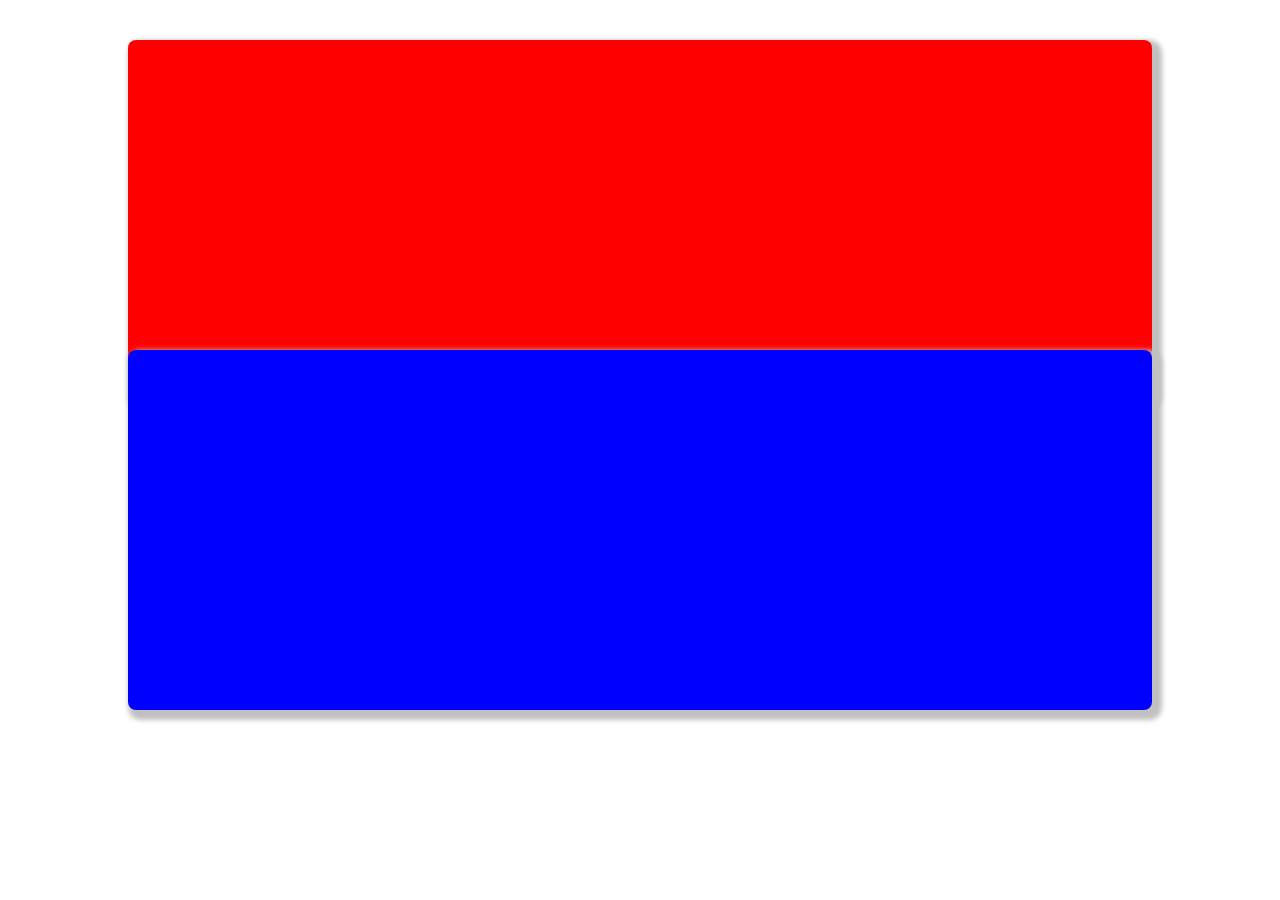
==== Weather-forecast/index.html @ 0187ede6 "take 2" ====
<!DOCTYPE html>
<html lang="en">
<head>
    <meta charset="UTF-8">
    <meta http-equiv="X-UA-Compatible" content="IE=edge">
    <meta name="viewport" content="width=device-width, initial-scale=1.0">
    <title>Weather forecast</title>

    <link rel="stylesheet" href="style.css">

</head>
<body>
    <div class="main">
        <div class="top"></div>
        <div class="under">
            <div class="underleft"></div>
            <div class="underright"></div>
        </div>

    </div>


    <script src="script.js" ></script>
</body>
</html>
---- Weather-forecast/style.css ----
* {
    margin: 0;
    padding: 0;
    box-sizing: border-box;
}

.main {
position: absolute;
display: flex;
width: 100%;
height: 100%;
left: 0px;
top: 0px;
justify-content: center;

background: white;
}

.top {
position: absolute;
display: flex;
width: 80%;
height: 40%;
top: 40px;
border-radius: 8px;
box-shadow: 5px 5px 5px 5px silver;
background-color: red;
}

.under {
position: absolute;
display: flex;
width: 80%;
height: 40%;
top: 350px;
border-radius: 8px;
box-shadow: 5px 5px 5px 5px silver;
background-color: blue;
}
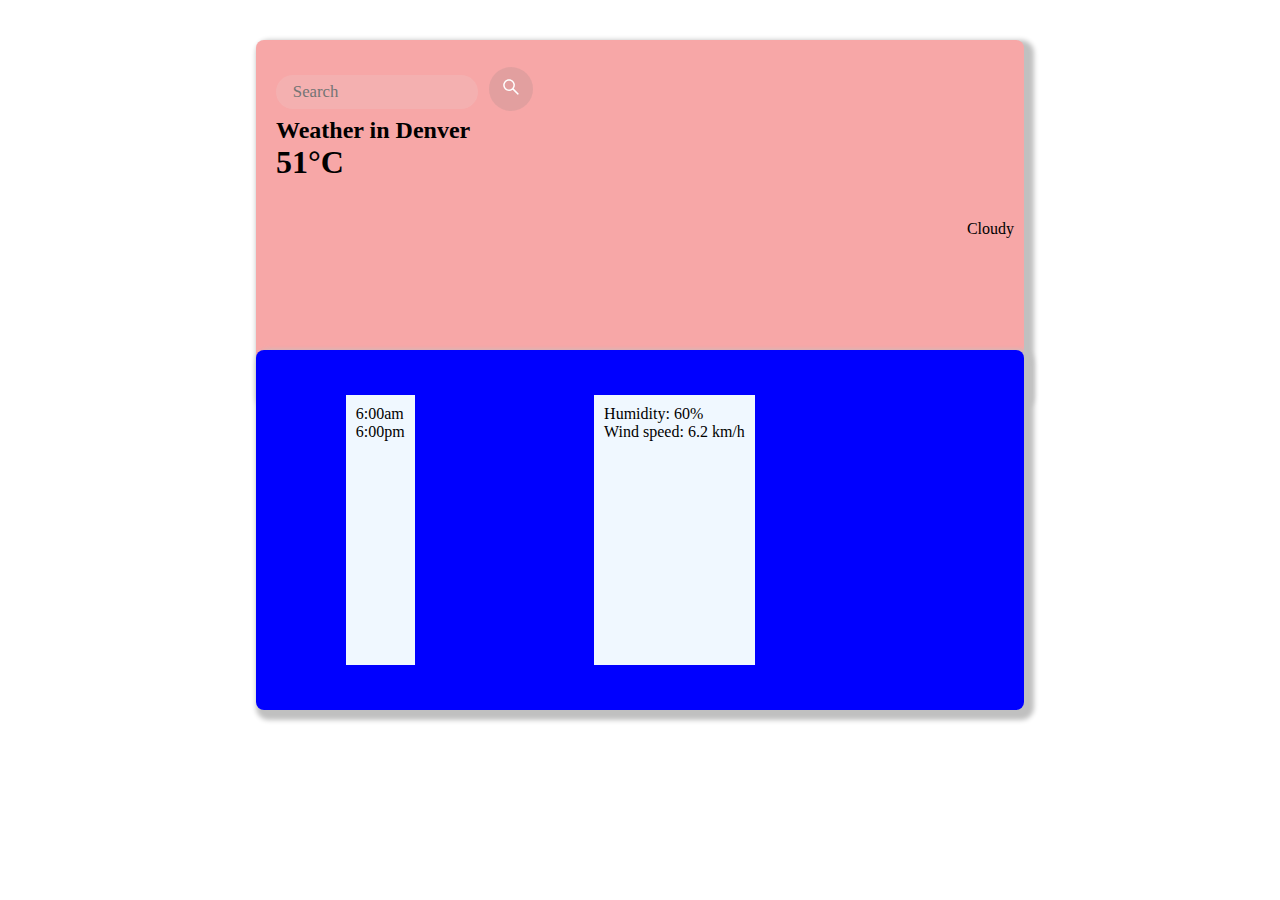
==== commit 6ed83230: "temp1" ====
--- a/Weather-forecast/index.html
+++ b/Weather-forecast/index.html
@@ -11,10 +11,42 @@
 </head>
 <body>
     <div class="main">
-        <div class="top"></div>
+        <div class="top">
+            <div class="search">
+                <input type="text" class="search-bar" placeholder="Search">
+                <button><svg stroke="currentColor" fill="currentColor" stroke-width="0" viewBox="0 0 1024 1024" height="1.5em"
+                    width="1.5em" xmlns="http://www.w3.org/2000/svg">
+                    <path
+                      d="M909.6 854.5L649.9 594.8C690.2 542.7 712 479 712 412c0-80.2-31.3-155.4-87.9-212.1-56.6-56.7-132-87.9-212.1-87.9s-155.5 31.3-212.1 87.9C143.2 256.5 112 331.8 112 412c0 80.1 31.3 155.5 87.9 212.1C256.5 680.8 331.8 712 412 712c67 0 130.6-21.8 182.7-62l259.7 259.6a8.2 8.2 0 0 0 11.6 0l43.6-43.5a8.2 8.2 0 0 0 0-11.6zM570.4 570.4C528 612.7 471.8 636 412 636s-116-23.3-158.4-65.6C211.3 528 188 471.8 188 412s23.3-116.1 65.6-158.4C296 211.3 352.2 188 412 188s116.1 23.2 158.4 65.6S636 352.2 636 412s-23.3 116.1-65.6 158.4z">
+                    </path>
+                  </svg></button>
+                  <div class="weather loading">
+                    <h2 class="city">Weather in Denver</h2>
+                    <h1 class="temp">51°C</h1>
+                  </div>
+            </div>
+            <div class="info">
+                <div class="flex">
+                    <img src="https://openweathermap.org/img/wn/04n.png" alt="" class="icon" />
+                    <div class="description">Cloudy</div>
+                </div>
+            </div>
+        </div>
+              
         <div class="under">
-            <div class="underleft"></div>
-            <div class="underright"></div>
+            <div class="underleft">
+                <div class="sinrise">6:00am</div>
+                <div class="sunset">6:00pm</div>
+            </div>
+            <div class="undercenter">
+                <div class="humidity">Humidity: 60%</div>
+                <div class="wind">Wind speed: 6.2 km/h</div>
+            </div>
+            <div class="underright">
+                <div class="min">
+                <div class="max"></div>
+                </div>
+            </div>
         </div>
 
     </div>
--- a/Weather-forecast/style.css
+++ b/Weather-forecast/style.css
@@ -19,21 +19,115 @@
 .top {
 position: absolute;
 display: flex;
-width: 80%;
+justify-content: center;
+align-content: center;
+align-items: center;
+width: 60%;
 height: 40%;
 top: 40px;
 border-radius: 8px;
 box-shadow: 5px 5px 5px 5px silver;
-background-color: red;
+background-color: rgb(247, 167, 167);
 }
 
 .under {
 position: absolute;
 display: flex;
-width: 80%;
+justify-content: space-around;
+align-items: center;
+width: 60%;
 height: 40%;
 top: 350px;
 border-radius: 8px;
 box-shadow: 5px 5px 5px 5px silver;
 background-color: blue;
 }
+
+.underright {
+    background-color: aliceblue;
+}
+
+.undercenter{
+    background-color: aliceblue;
+    height: 75%;
+    padding: 10px;
+}
+
+.underleft {
+    background-color: aliceblue;
+    height: 75%;
+    padding: 10px;
+
+}
+
+.search {
+    /* display: flex; */
+    /* align-items: center; */
+    /* justify-content: center; */
+    position: absolute;
+    top: 20px;
+    left: 20px;
+  }
+
+  button {
+    margin: 0.5em;
+    border-radius: 50%;
+    border: none;
+    height: 44px;
+    width: 44px;
+    outline: none;
+    background: #7c7c7c2b;
+    color: white;
+    cursor: pointer;
+    transition: 0.2s ease-in-out;
+  }
+  
+  input.search-bar {
+    border: none;
+    outline: none;
+    padding: 0.4em 1em;
+    border-radius: 24px;
+    background: #e6e1e12b;
+    color: white;
+    font-family: inherit;
+    font-size: 105%;
+    width: calc(100% - 100px);
+  }
+  
+  button:hover {
+    background: #7c7c7c6b;
+  }
+  
+  /* .weather.loading {
+    visibility: hidden;
+    max-height: 20px;
+    position: relative;
+  }
+  
+  .weather.loading:after {
+    visibility: visible;
+    content: "Loading...";
+    color: white;
+    position: absolute;
+    top: 0;
+    left: 20px;
+  } */
+
+  .description {
+    text-transform: capitalize;
+    /* margin-left: 8px; */
+  }
+
+  h1.temp {
+    margin: 0;
+    margin-bottom: 0.4em;
+  }
+  
+.info {
+    display: flex;
+    position: absolute;
+    right: 10px;
+    /* justify-content: center; */
+    align-items: center;
+}
+
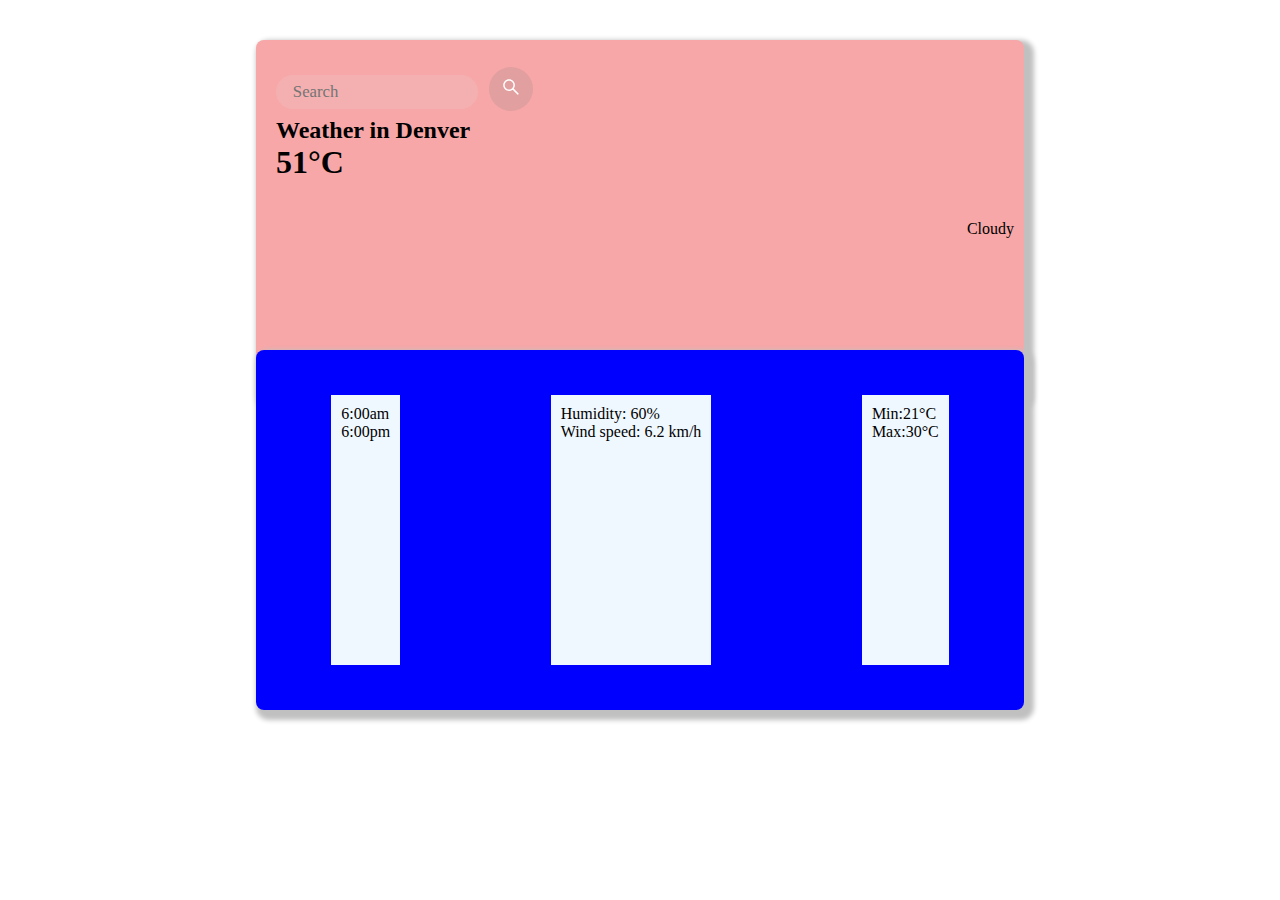
==== commit ac8e9b40: "temp002" ====
--- a/Weather-forecast/index.html
+++ b/Weather-forecast/index.html
@@ -35,7 +35,7 @@
               
         <div class="under">
             <div class="underleft">
-                <div class="sinrise">6:00am</div>
+                <div class="sunrise">6:00am</div>
                 <div class="sunset">6:00pm</div>
             </div>
             <div class="undercenter">
@@ -43,9 +43,9 @@
                 <div class="wind">Wind speed: 6.2 km/h</div>
             </div>
             <div class="underright">
-                <div class="min">
-                <div class="max"></div>
-                </div>
+                <div class="temp_min">Min:21°C</div>
+                <div class="temp_max">Max:30°C</div>
+                
             </div>
         </div>
 
--- a/Weather-forecast/style.css
+++ b/Weather-forecast/style.css
@@ -45,6 +45,8 @@
 
 .underright {
     background-color: aliceblue;
+    height: 75%;
+    padding: 10px;
 }
 
 .undercenter{
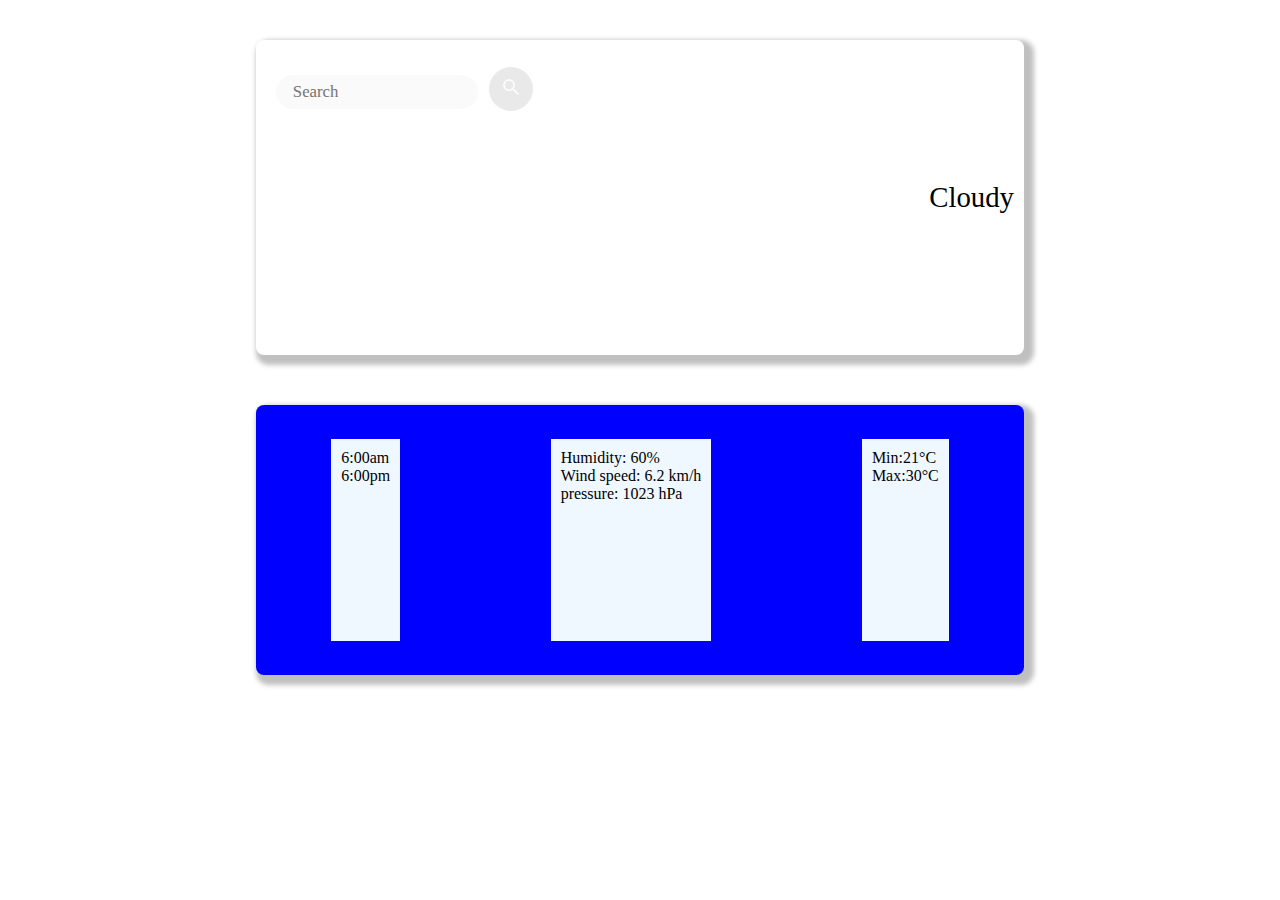
==== commit b3b6a5ac: "decrate web" ====
--- a/Weather-forecast/index.html
+++ b/Weather-forecast/index.html
@@ -20,7 +20,7 @@
                       d="M909.6 854.5L649.9 594.8C690.2 542.7 712 479 712 412c0-80.2-31.3-155.4-87.9-212.1-56.6-56.7-132-87.9-212.1-87.9s-155.5 31.3-212.1 87.9C143.2 256.5 112 331.8 112 412c0 80.1 31.3 155.5 87.9 212.1C256.5 680.8 331.8 712 412 712c67 0 130.6-21.8 182.7-62l259.7 259.6a8.2 8.2 0 0 0 11.6 0l43.6-43.5a8.2 8.2 0 0 0 0-11.6zM570.4 570.4C528 612.7 471.8 636 412 636s-116-23.3-158.4-65.6C211.3 528 188 471.8 188 412s23.3-116.1 65.6-158.4C296 211.3 352.2 188 412 188s116.1 23.2 158.4 65.6S636 352.2 636 412s-23.3 116.1-65.6 158.4z">
                     </path>
                   </svg></button>
-                  <div class="weather loading">
+                  <div class="weather loading" id="detail">
                     <h2 class="city">Weather in Denver</h2>
                     <h1 class="temp">51°C</h1>
                   </div>
@@ -41,6 +41,7 @@
             <div class="undercenter">
                 <div class="humidity">Humidity: 60%</div>
                 <div class="wind">Wind speed: 6.2 km/h</div>
+                <div class="pressure">pressure: 1023 hPa</div>
             </div>
             <div class="underright">
                 <div class="temp_min">Min:21°C</div>
--- a/Weather-forecast/style.css
+++ b/Weather-forecast/style.css
@@ -23,11 +23,11 @@
 align-content: center;
 align-items: center;
 width: 60%;
-height: 40%;
+height: 35%;
 top: 40px;
 border-radius: 8px;
 box-shadow: 5px 5px 5px 5px silver;
-background-color: rgb(247, 167, 167);
+background-color: f3f3f3;
 }
 
 .under {
@@ -36,8 +36,8 @@
 justify-content: space-around;
 align-items: center;
 width: 60%;
-height: 40%;
-top: 350px;
+height: 30%;
+bottom: 25%;
 border-radius: 8px;
 box-shadow: 5px 5px 5px 5px silver;
 background-color: blue;
@@ -90,7 +90,7 @@
     padding: 0.4em 1em;
     border-radius: 24px;
     background: #e6e1e12b;
-    color: white;
+    color: black;
     font-family: inherit;
     font-size: 105%;
     width: calc(100% - 100px);
@@ -100,7 +100,7 @@
     background: #7c7c7c6b;
   }
   
-  /* .weather.loading {
+  .weather.loading {
     visibility: hidden;
     max-height: 20px;
     position: relative;
@@ -113,10 +113,11 @@
     position: absolute;
     top: 0;
     left: 20px;
-  } */
+  }
 
   .description {
     text-transform: capitalize;
+    font-size: 1.8rem;
     /* margin-left: 8px; */
   }
 
@@ -133,3 +134,18 @@
     align-items: center;
 }
 
+.flex {
+  display: flex;
+  align-items: center;
+  flex-direction: column;
+}
+
+#detail {
+  background-color: rgb(236, 235, 235);
+  border-radius: 10px;
+  position: absolute;
+  margin-top: 10%;
+  padding: 12px 0px 10px 0px ;
+  font-size: 1.2rem;
+  text-align: center;
+}
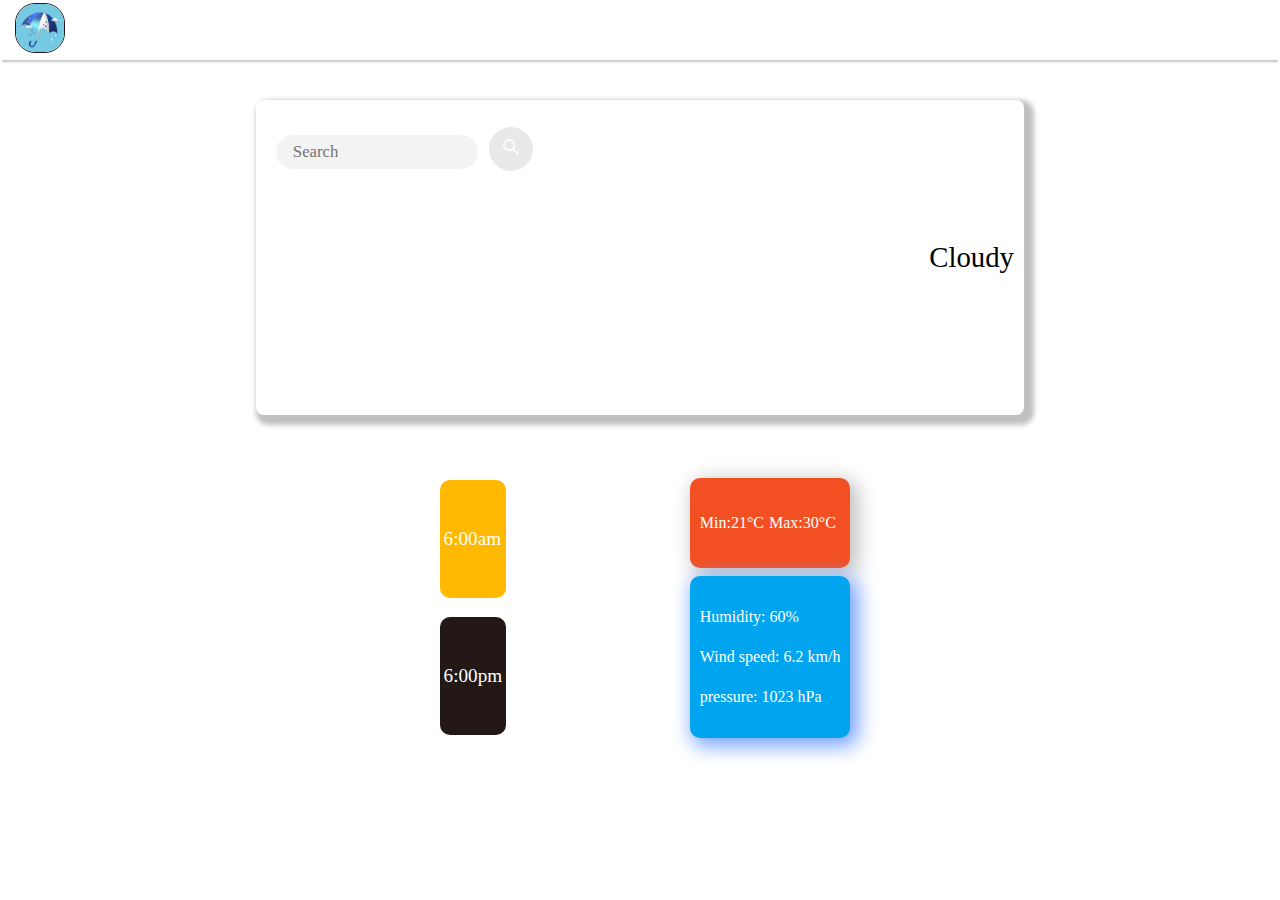
==== commit dbc909db: "add logo" ====
--- a/Weather-forecast/index.html
+++ b/Weather-forecast/index.html
@@ -11,6 +11,11 @@
 </head>
 <body>
     <div class="main">
+        <div class="header">
+            <div class="logo-con">
+            <img class="logobox" src="img/weather001.jpg" alt="">
+            </div>
+        </div>
         <div class="top">
             <div class="search">
                 <input type="text" class="search-bar" placeholder="Search">
@@ -21,7 +26,7 @@
                     </path>
                   </svg></button>
                   <div class="weather loading" id="detail">
-                    <h2 class="city">Weather in Denver</h2>
+                    <h2 class="city"> Denver</h2>
                     <h1 class="temp">51°C</h1>
                   </div>
             </div>
@@ -38,16 +43,19 @@
                 <div class="sunrise">6:00am</div>
                 <div class="sunset">6:00pm</div>
             </div>
-            <div class="undercenter">
+            <div class="underright">
+                <div class="boxrighttop">
+                    <div class="temp_min">Min:21°C</div>
+                    <div class="temp_max">Max:30°C</div>
+                </div>
+               <div class="boxrightdown">
                 <div class="humidity">Humidity: 60%</div>
                 <div class="wind">Wind speed: 6.2 km/h</div>
                 <div class="pressure">pressure: 1023 hPa</div>
-            </div>
-            <div class="underright">
-                <div class="temp_min">Min:21°C</div>
-                <div class="temp_max">Max:30°C</div>
+              </div>
+
                 
-            </div>
+              </div>
         </div>
 
     </div>
--- a/Weather-forecast/style.css
+++ b/Weather-forecast/style.css
@@ -16,6 +16,32 @@
 background: white;
 }
 
+.header {
+  background-color: white;
+  height: 60px;
+  width: 100%;
+  /* padding: 38px 0px; */
+  display: flex;
+  align-items: center;
+  box-shadow: 0 4px 2px -2px #c5c6c7;
+}
+
+.logo-con {
+  max-width: 50px;
+  border-color:rgb(225, 225, 255, 0.1);
+  border-radius:  8px;
+  /* margin: 8px; */
+  /* padding: 6px 8px; */
+}
+
+.logobox {
+  max-width: 100%;
+  height: auto;
+  border-radius: 20px;
+  margin-left: 30%;
+  border: solid 1px #231815;
+}
+
 .top {
 position: absolute;
 display: flex;
@@ -24,43 +50,85 @@
 align-items: center;
 width: 60%;
 height: 35%;
-top: 40px;
+top: 100px;
 border-radius: 8px;
 box-shadow: 5px 5px 5px 5px silver;
-background-color: f3f3f3;
+background-color: white;
 }
 
 .under {
 position: absolute;
 display: flex;
-justify-content: space-around;
+justify-content: space-evenly;
 align-items: center;
 width: 60%;
-height: 30%;
-bottom: 25%;
+height: 35%;
+bottom: 15%;
 border-radius: 8px;
-box-shadow: 5px 5px 5px 5px silver;
-background-color: blue;
-}
-
-.underright {
+/* box-shadow: 5px 5px 5px 5px silver; */
+background-color: white;
+}
+
+
+/* .undercenter{
     background-color: aliceblue;
     height: 75%;
     padding: 10px;
-}
-
-.undercenter{
-    background-color: aliceblue;
-    height: 75%;
+} */
+
+.underright  {
+  color: white;
+  height: 100%;
+  display: flex;
+  flex-direction: column;
+  justify-content: center;
+}
+
+.underleft {
+    background-color: white;
+    height: 100%;
     padding: 10px;
-}
-
-.underleft {
-    background-color: aliceblue;
-    height: 75%;
-    padding: 10px;
-
-}
+    font-size: 1.2em;
+    color: white;
+    display: flex;
+    flex-direction: column;
+    justify-content: space-evenly;
+
+
+}
+
+.boxrighttop {
+  /* width: 33vw; */
+  height:10vh;
+  background: #F25022;
+  padding: 10px;
+  /* margin: 30px; */
+  border-radius: 10px;
+  box-shadow: 5px 5px 20px 3px silver;
+  display: flex;
+  align-items: center;
+  
+}
+
+.temp_max {
+  margin-left: 5px;
+}
+
+.boxrightdown {
+  /* width: 30%; */
+  margin-top: 8px;
+  height: 18vh;
+  background: #00A4EF;
+  padding: 10px;
+  /* margin: 30px; */
+  border-radius: 10px;
+  box-shadow: 5px 5px 20px 3px rgb(114, 161, 255);
+  display: flex;
+  justify-content: space-evenly;
+  flex-direction: column;
+  
+}
+
 
 .search {
     /* display: flex; */
@@ -89,7 +157,7 @@
     outline: none;
     padding: 0.4em 1em;
     border-radius: 24px;
-    background: #e6e1e12b;
+    background: #f3f3f3;
     color: black;
     font-family: inherit;
     font-size: 105%;
@@ -140,12 +208,32 @@
   flex-direction: column;
 }
 
+.sunrise { 
+  background-color: #FFB900 ;
+  padding: 4px;
+  height: 40%;
+  border-radius: 10px;
+  display: flex;
+  align-items: center;
+  
+}
+
+.sunset {
+  background-color: #231815 ;
+  padding: 4px;
+  height: 40%;
+  border-radius: 10px;
+  display: flex;
+  align-items: center;
+}
+
 #detail {
-  background-color: rgb(236, 235, 235);
+  background-color: #f3f3f3;
   border-radius: 10px;
   position: absolute;
   margin-top: 10%;
-  padding: 12px 0px 10px 0px ;
+  padding: 12px 10px 10px 10px ;
   font-size: 1.2rem;
   text-align: center;
 }
+
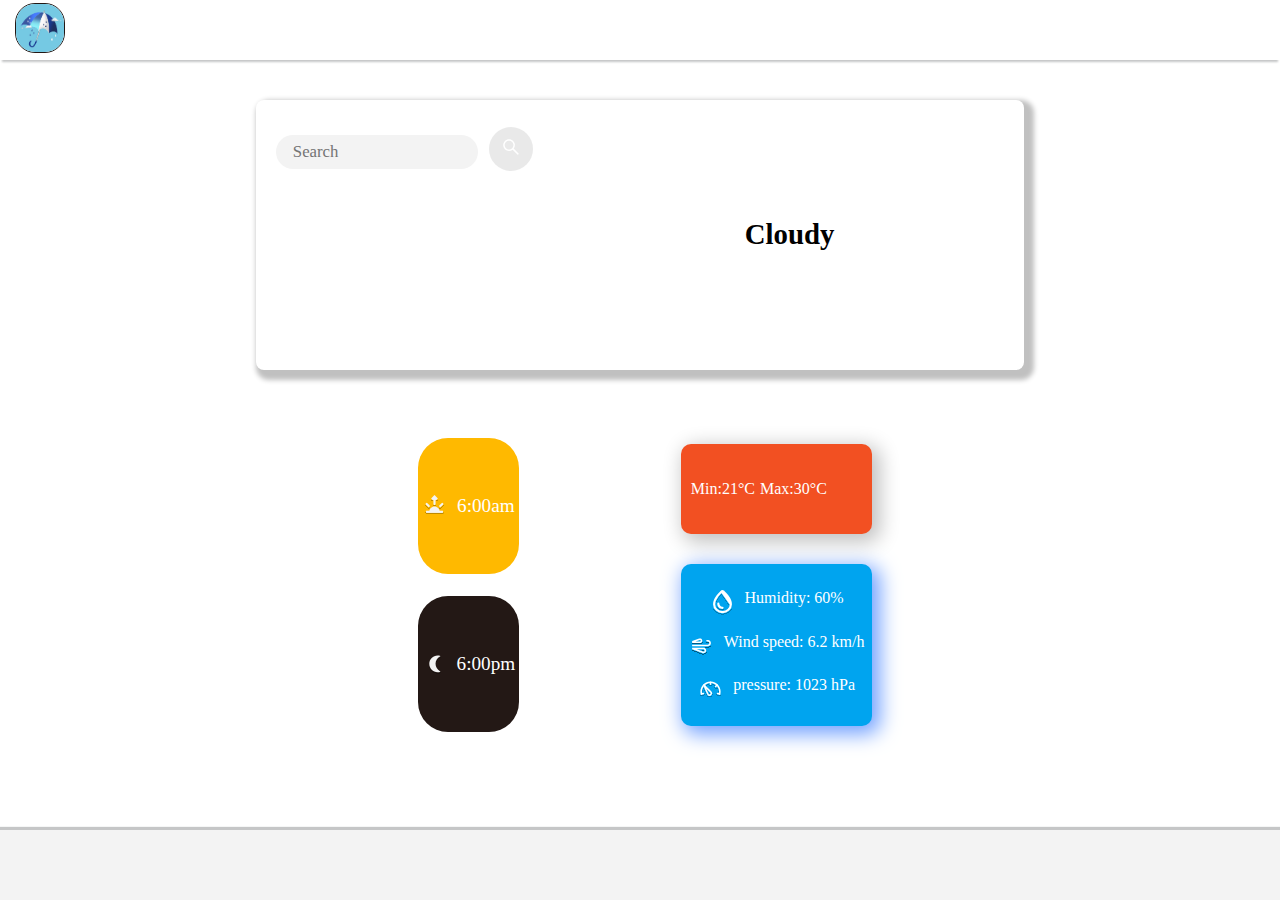
==== commit 557edd4f: "almost finish" ====
--- a/Weather-forecast/index.html
+++ b/Weather-forecast/index.html
@@ -25,13 +25,14 @@
                       d="M909.6 854.5L649.9 594.8C690.2 542.7 712 479 712 412c0-80.2-31.3-155.4-87.9-212.1-56.6-56.7-132-87.9-212.1-87.9s-155.5 31.3-212.1 87.9C143.2 256.5 112 331.8 112 412c0 80.1 31.3 155.5 87.9 212.1C256.5 680.8 331.8 712 412 712c67 0 130.6-21.8 182.7-62l259.7 259.6a8.2 8.2 0 0 0 11.6 0l43.6-43.5a8.2 8.2 0 0 0 0-11.6zM570.4 570.4C528 612.7 471.8 636 412 636s-116-23.3-158.4-65.6C211.3 528 188 471.8 188 412s23.3-116.1 65.6-158.4C296 211.3 352.2 188 412 188s116.1 23.2 158.4 65.6S636 352.2 636 412s-23.3 116.1-65.6 158.4z">
                     </path>
                   </svg></button>
-                  <div class="weather loading" id="detail">
-                    <h2 class="city"> Denver</h2>
+                  
+            </div>
+            <div class="flex">
+                <div class="weather loading" id="detail">
+                    <h2 class="city" style="font-size: 1.5em ;"> Denver</h2>
                     <h1 class="temp">51°C</h1>
                   </div>
-            </div>
-            <div class="info">
-                <div class="flex">
+                <div class="info">
                     <img src="https://openweathermap.org/img/wn/04n.png" alt="" class="icon" />
                     <div class="description">Cloudy</div>
                 </div>
@@ -40,8 +41,15 @@
               
         <div class="under">
             <div class="underleft">
-                <div class="sunrise">6:00am</div>
-                <div class="sunset">6:00pm</div>
+                <div class="contain-icon" id="sunrise">
+                    <img src="img/Sun_fill.svg" alt="" class="iconimg" >
+                    <div class="sunrise">6:00am</div>
+                </div>
+                <div class="contain-icon" id="sunset">
+                    <img src="img/Moon_fill.svg" alt="" class="iconimg" >
+                    <div class="sunset">6:00pm</div>
+                </div>
+                
             </div>
             <div class="underright">
                 <div class="boxrighttop">
@@ -49,18 +57,31 @@
                     <div class="temp_max">Max:30°C</div>
                 </div>
                <div class="boxrightdown">
-                <div class="humidity">Humidity: 60%</div>
-                <div class="wind">Wind speed: 6.2 km/h</div>
-                <div class="pressure">pressure: 1023 hPa</div>
+                   <div class="contain-icon">
+                    <img src="img/humidity.svg" alt="" class="iconimg">
+                    <div class="humidity">Humidity: 60%</div>
+                   </div>
+                   <div class="contain-icon">
+                    <img src="img/Wind.svg" alt="" class="iconimg">
+                    <div class="wind">Wind speed: 6.2 km/h</div>
+                   </div>
+                   <div class="contain-icon">
+                    <img src="img/Pressure.svg" alt="" class="iconimg" >
+                    <div class="pressure">pressure: 1023 hPa</div>
+                  </div>
               </div>
 
                 
               </div>
         </div>
+        
+        <div class="footer-contain"></div>
 
     </div>
+
+   
 
 
     <script src="script.js" ></script>
 </body>
-</html>+</html>
--- a/Weather-forecast/style.css
+++ b/Weather-forecast/style.css
@@ -49,7 +49,7 @@
 align-content: center;
 align-items: center;
 width: 60%;
-height: 35%;
+height: 30%;
 top: 100px;
 border-radius: 8px;
 box-shadow: 5px 5px 5px 5px silver;
@@ -62,7 +62,7 @@
 justify-content: space-evenly;
 align-items: center;
 width: 60%;
-height: 35%;
+height: 40%;
 bottom: 15%;
 border-radius: 8px;
 /* box-shadow: 5px 5px 5px 5px silver; */
@@ -98,11 +98,9 @@
 }
 
 .boxrighttop {
-  /* width: 33vw; */
   height:10vh;
   background: #F25022;
   padding: 10px;
-  /* margin: 30px; */
   border-radius: 10px;
   box-shadow: 5px 5px 20px 3px silver;
   display: flex;
@@ -115,12 +113,10 @@
 }
 
 .boxrightdown {
-  /* width: 30%; */
-  margin-top: 8px;
+  margin-top: 30px;
   height: 18vh;
   background: #00A4EF;
-  padding: 10px;
-  /* margin: 30px; */
+  padding: 8px;
   border-radius: 10px;
   box-shadow: 5px 5px 20px 3px rgb(114, 161, 255);
   display: flex;
@@ -186,6 +182,7 @@
   .description {
     text-transform: capitalize;
     font-size: 1.8rem;
+    font-weight: 700;
     /* margin-left: 8px; */
   }
 
@@ -196,44 +193,65 @@
   
 .info {
     display: flex;
-    position: absolute;
-    right: 10px;
-    /* justify-content: center; */
+    /* position: absolute; */
+    /* right: 10px; */
+    justify-content: center;
     align-items: center;
+    flex-direction: column;
 }
 
 .flex {
   display: flex;
-  align-items: center;
-  flex-direction: column;
-}
-
-.sunrise { 
+  justify-content: space-evenly;
+  align-items: center;
+  width: 100%;
+  
+}
+
+#sunrise { 
   background-color: #FFB900 ;
   padding: 4px;
   height: 40%;
-  border-radius: 10px;
-  display: flex;
-  align-items: center;
-  
-}
-
-.sunset {
+  border-radius: 30px;
+  display: flex;
+  align-items: center;
+  
+}
+
+#sunset {
   background-color: #231815 ;
   padding: 4px;
   height: 40%;
-  border-radius: 10px;
+  border-radius: 30px;
   display: flex;
   align-items: center;
 }
 
 #detail {
-  background-color: #f3f3f3;
-  border-radius: 10px;
-  position: absolute;
-  margin-top: 10%;
+  /* background-color: #f3f3f3;  */
+  /* border-radius: 10px; */
+  /* position: absolute; */
+  margin-top: 5%;
   padding: 12px 10px 10px 10px ;
   font-size: 1.2rem;
   text-align: center;
 }
 
+.contain-icon {
+  display: flex;
+  justify-content: center;
+}
+.iconimg {
+  max-width: 25px;
+  margin-right: 10px;
+}
+
+.footer-contain {
+  position: absolute;
+  background-color: #f3f3f3;
+  width: 100%;
+  height: 70px;
+  bottom: 0;
+  box-shadow: 1px 1px 1px 4px#c5c6c7;
+
+}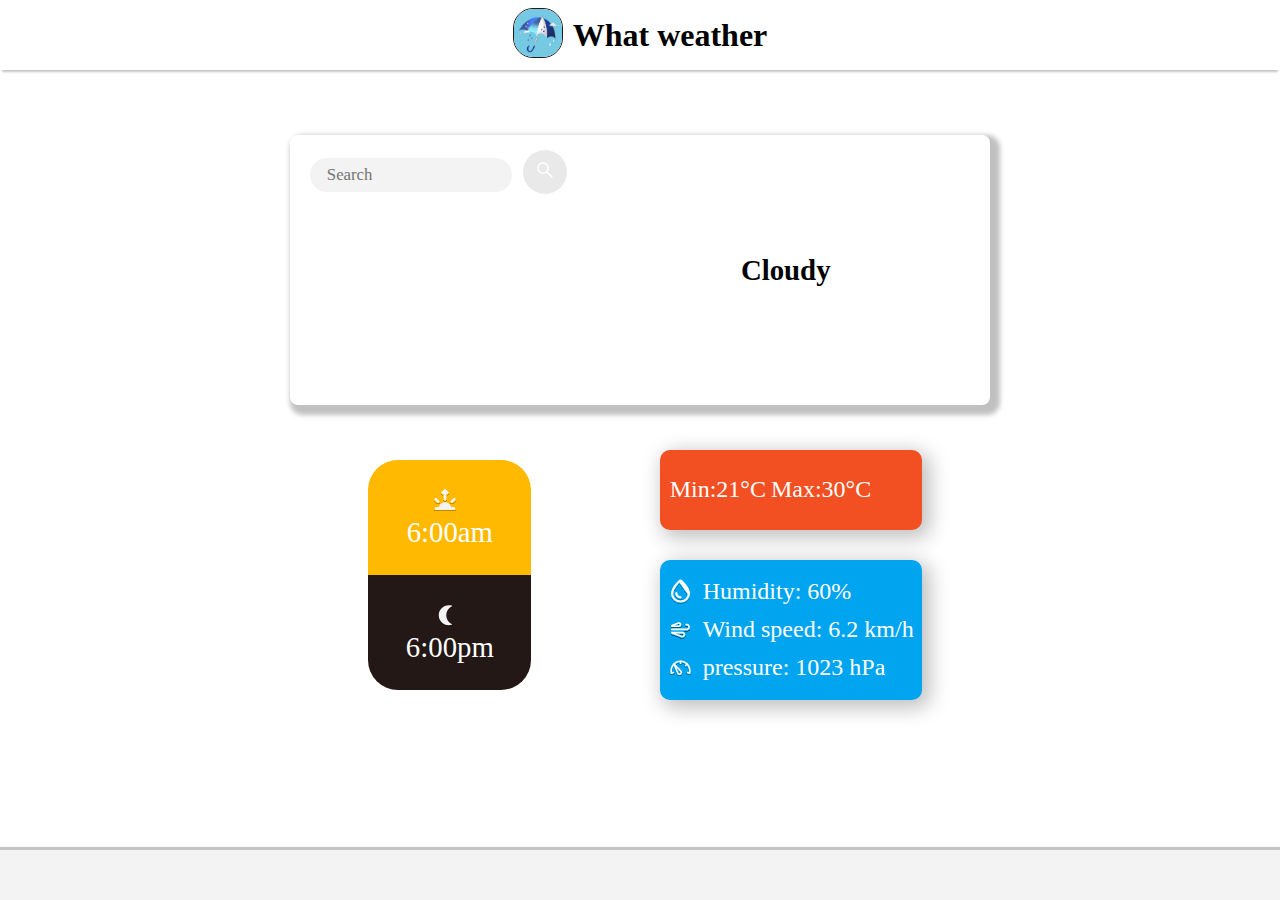
==== commit 10d1e819: "final1" ====
--- a/Weather-forecast/index.html
+++ b/Weather-forecast/index.html
@@ -14,6 +14,9 @@
         <div class="header">
             <div class="logo-con">
             <img class="logobox" src="img/weather001.jpg" alt="">
+            </div>
+            <div class="header-topic">
+                <h1 style="margin-left: 10px;">What weather</h1>
             </div>
         </div>
         <div class="top">
@@ -84,4 +87,4 @@
 
     <script src="script.js" ></script>
 </body>
-</html>
+</html>--- a/Weather-forecast/style.css
+++ b/Weather-forecast/style.css
@@ -5,25 +5,25 @@
 }
 
 .main {
-position: absolute;
+/* position: absolute; */
 display: flex;
 width: 100%;
 height: 100%;
 left: 0px;
 top: 0px;
 justify-content: center;
-
 background: white;
 }
 
 .header {
   background-color: white;
-  height: 60px;
+  height: 70px;
   width: 100%;
   /* padding: 38px 0px; */
   display: flex;
   align-items: center;
   box-shadow: 0 4px 2px -2px #c5c6c7;
+  justify-content: center;
 }
 
 .logo-con {
@@ -38,9 +38,12 @@
   max-width: 100%;
   height: auto;
   border-radius: 20px;
-  margin-left: 30%;
+  /* margin-left: 30%; */
+  /* margin-right: 190px; */
   border: solid 1px #231815;
 }
+
+
 
 .top {
 position: absolute;
@@ -48,9 +51,9 @@
 justify-content: center;
 align-content: center;
 align-items: center;
-width: 60%;
+width: 700px;
 height: 30%;
-top: 100px;
+top: 15%;
 border-radius: 8px;
 box-shadow: 5px 5px 5px 5px silver;
 background-color: white;
@@ -61,9 +64,9 @@
 display: flex;
 justify-content: space-evenly;
 align-items: center;
-width: 60%;
-height: 40%;
-bottom: 15%;
+width: 800px;
+height: 250px ;
+top: 50% ;
 border-radius: 8px;
 /* box-shadow: 5px 5px 5px 5px silver; */
 background-color: white;
@@ -76,28 +79,31 @@
     padding: 10px;
 } */
 
-.underright  {
-  color: white;
-  height: 100%;
-  display: flex;
-  flex-direction: column;
-  justify-content: center;
-}
 
 .underleft {
     background-color: white;
     height: 100%;
     padding: 10px;
-    font-size: 1.2em;
+    font-size: 1.8em;
     color: white;
     display: flex;
     flex-direction: column;
-    justify-content: space-evenly;
-
-
+    justify-content: center;
+
+
+}
+
+.underright  {
+  color: white;
+  height: 100%;
+  display: flex;
+  flex-direction: column;
+  justify-content: center;
+  font-size: 1.5em ;
 }
 
 .boxrighttop {
+  width: 100%;
   height:10vh;
   background: #F25022;
   padding: 10px;
@@ -118,11 +124,22 @@
   background: #00A4EF;
   padding: 8px;
   border-radius: 10px;
-  box-shadow: 5px 5px 20px 3px rgb(114, 161, 255);
+  box-shadow: 5px 5px 20px 3px silver;
   display: flex;
   justify-content: space-evenly;
   flex-direction: column;
-  
+  align-items: flex-start;
+  
+}
+
+#detail {
+  /* background-color: #f3f3f3;  */
+  /* border-radius: 10px; */
+  /* position: absolute; */
+  margin-top: 5%;
+  padding: 12px 10px 10px 10px ;
+  font-size: 1.5rem;
+  text-align: center;
 }
 
 
@@ -131,7 +148,7 @@
     /* align-items: center; */
     /* justify-content: center; */
     position: absolute;
-    top: 20px;
+    top: 8px;
     left: 20px;
   }
 
@@ -179,19 +196,7 @@
     left: 20px;
   }
 
-  .description {
-    text-transform: capitalize;
-    font-size: 1.8rem;
-    font-weight: 700;
-    /* margin-left: 8px; */
-  }
-
-  h1.temp {
-    margin: 0;
-    margin-bottom: 0.4em;
-  }
-  
-.info {
+  .info {
     display: flex;
     /* position: absolute; */
     /* right: 10px; */
@@ -200,6 +205,18 @@
     flex-direction: column;
 }
 
+  .description {
+    text-transform: capitalize;
+    font-size: 1.8rem;
+    font-weight: 700;
+    /* margin-left: 8px; */
+  }
+
+  h1.temp {
+    margin: 0;
+    margin-bottom: 0.4em;
+  }
+  
 .flex {
   display: flex;
   justify-content: space-evenly;
@@ -210,32 +227,28 @@
 
 #sunrise { 
   background-color: #FFB900 ;
-  padding: 4px;
-  height: 40%;
-  border-radius: 30px;
-  display: flex;
-  align-items: center;
+  width: 100%;
+  padding: 20px 6px;
+  height: 50%;
+  border-radius: 30px 30px 0px 0px;
+  display: flex;
+  align-items: center;
+  flex-direction: column;
   
 }
 
 #sunset {
   background-color: #231815 ;
-  padding: 4px;
-  height: 40%;
-  border-radius: 30px;
-  display: flex;
-  align-items: center;
-}
-
-#detail {
-  /* background-color: #f3f3f3;  */
-  /* border-radius: 10px; */
-  /* position: absolute; */
-  margin-top: 5%;
-  padding: 12px 10px 10px 10px ;
-  font-size: 1.2rem;
-  text-align: center;
-}
+  width: 100%;
+  padding: 20px 6px;
+  height: 50%;
+  border-radius: 0px 0px 30px 30px ;
+  display: flex;
+  align-items: center;
+  flex-direction: column;
+}
+
+
 
 .contain-icon {
   display: flex;
@@ -250,8 +263,12 @@
   position: absolute;
   background-color: #f3f3f3;
   width: 100%;
-  height: 70px;
+  height: 50px;
   bottom: 0;
   box-shadow: 1px 1px 1px 4px#c5c6c7;
 
+}
+
+.underleft .iconimg {
+  max-width: 20%;
 }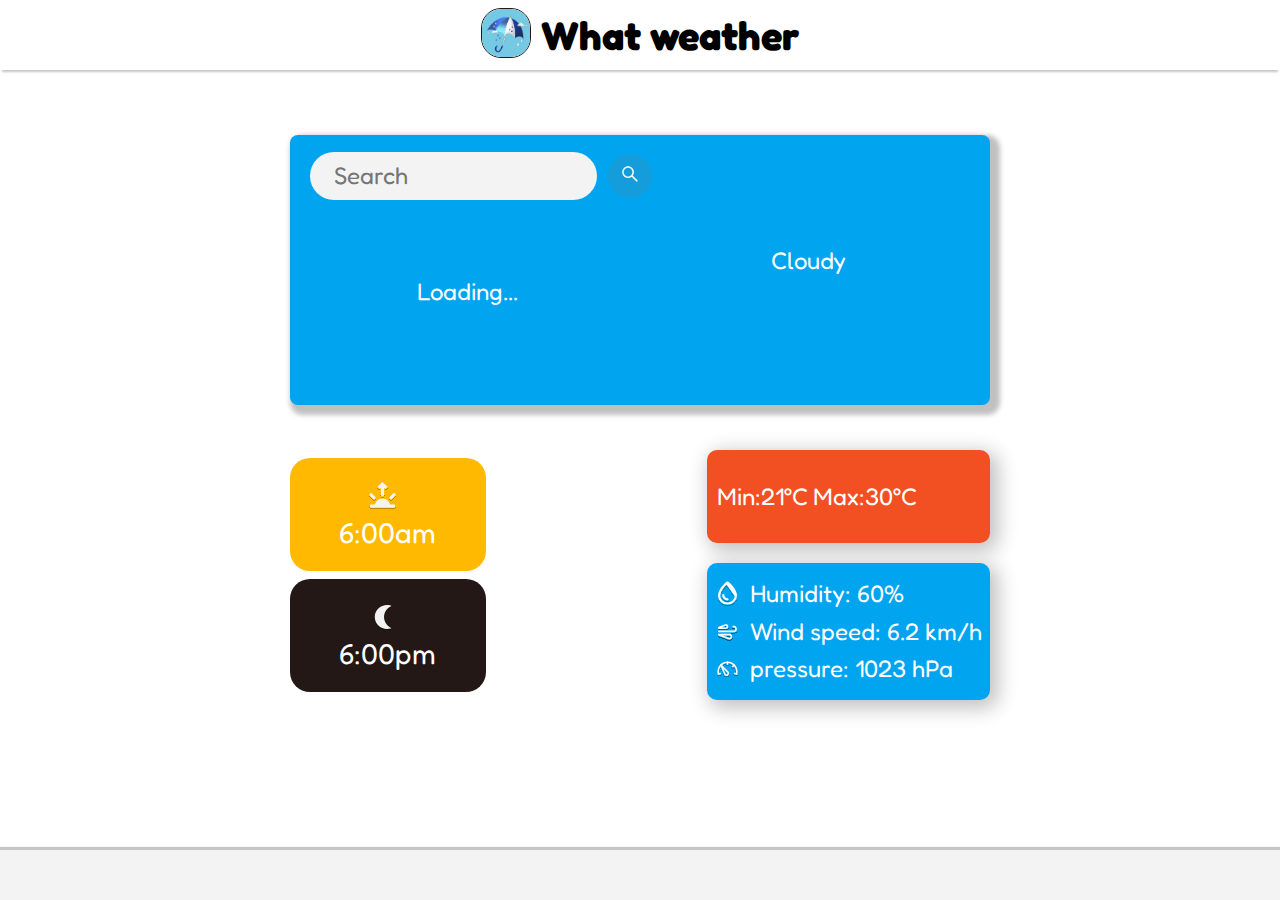
==== commit 7b5fe678: "final complete" ====
--- a/Weather-forecast/index.html
+++ b/Weather-forecast/index.html
@@ -7,6 +7,7 @@
     <title>Weather forecast</title>
 
     <link rel="stylesheet" href="style.css">
+    <link href="https://fonts.googleapis.com/css2?family=Fredoka+One&display=swap" rel="stylesheet">
 
 </head>
 <body>
@@ -16,7 +17,7 @@
             <img class="logobox" src="img/weather001.jpg" alt="">
             </div>
             <div class="header-topic">
-                <h1 style="margin-left: 10px;">What weather</h1>
+                <h1 style="margin-left: 10px; font-size: 2.5em;">What weather</h1>
             </div>
         </div>
         <div class="top">
@@ -32,7 +33,7 @@
             </div>
             <div class="flex">
                 <div class="weather loading" id="detail">
-                    <h2 class="city" style="font-size: 1.5em ;"> Denver</h2>
+                    <h2 class="city" style="font-size: 1.5em ; color:#00A4EF;"> Denver</h2>
                     <h1 class="temp">51°C</h1>
                   </div>
                 <div class="info">
--- a/Weather-forecast/style.css
+++ b/Weather-forecast/style.css
@@ -2,6 +2,8 @@
     margin: 0;
     padding: 0;
     box-sizing: border-box;
+    font-family: 'Fredoka One', cursive;
+
 }
 
 .main {
@@ -56,15 +58,15 @@
 top: 15%;
 border-radius: 8px;
 box-shadow: 5px 5px 5px 5px silver;
-background-color: white;
+  background-color:#00A4EF ;
 }
 
 .under {
 position: absolute;
 display: flex;
-justify-content: space-evenly;
+justify-content: space-between;
 align-items: center;
-width: 800px;
+width: 700px;
 height: 250px ;
 top: 50% ;
 border-radius: 8px;
@@ -83,34 +85,37 @@
 .underleft {
     background-color: white;
     height: 100%;
-    padding: 10px;
+    /* padding: 10px; */
     font-size: 1.8em;
     color: white;
     display: flex;
     flex-direction: column;
-    justify-content: center;
+    justify-content: space-evenly;
 
 
 }
 
 .underright  {
+  /* position: absolute; */
   color: white;
   height: 100%;
   display: flex;
   flex-direction: column;
   justify-content: center;
   font-size: 1.5em ;
+  right: 0;
 }
 
 .boxrighttop {
   width: 100%;
-  height:10vh;
+  height:12vh;
   background: #F25022;
   padding: 10px;
   border-radius: 10px;
   box-shadow: 5px 5px 20px 3px silver;
   display: flex;
   align-items: center;
+  /* color: white; */
   
 }
 
@@ -119,7 +124,7 @@
 }
 
 .boxrightdown {
-  margin-top: 30px;
+  margin-top: 20px;
   height: 18vh;
   background: #00A4EF;
   padding: 8px;
@@ -140,6 +145,7 @@
   padding: 12px 10px 10px 10px ;
   font-size: 1.5rem;
   text-align: center;
+  color: white;
 }
 
 
@@ -148,7 +154,7 @@
     /* align-items: center; */
     /* justify-content: center; */
     position: absolute;
-    top: 8px;
+    top: 12px;
     left: 20px;
   }
 
@@ -173,7 +179,7 @@
     background: #f3f3f3;
     color: black;
     font-family: inherit;
-    font-size: 105%;
+    font-size: 150%;
     width: calc(100% - 100px);
   }
   
@@ -203,12 +209,16 @@
     justify-content: center;
     align-items: center;
     flex-direction: column;
+    margin-left: 200px ;
+    /* left: 0; */
 }
 
   .description {
     text-transform: capitalize;
-    font-size: 1.8rem;
-    font-weight: 700;
+    font-size: 1.5rem;
+    font-weight: 400;
+    color: white;
+    margin-bottom: 20px;
     /* margin-left: 8px; */
   }
 
@@ -219,7 +229,7 @@
   
 .flex {
   display: flex;
-  justify-content: space-evenly;
+  justify-content: center;
   align-items: center;
   width: 100%;
   
@@ -227,10 +237,10 @@
 
 #sunrise { 
   background-color: #FFB900 ;
-  width: 100%;
+  width: 120%;
   padding: 20px 6px;
-  height: 50%;
-  border-radius: 30px 30px 0px 0px;
+  height: 45%;
+  border-radius: 20px ;
   display: flex;
   align-items: center;
   flex-direction: column;
@@ -239,10 +249,10 @@
 
 #sunset {
   background-color: #231815 ;
-  width: 100%;
+  width: 120%;
   padding: 20px 6px;
-  height: 50%;
-  border-radius: 0px 0px 30px 30px ;
+  height: 45%;
+  border-radius:  20px  ;
   display: flex;
   align-items: center;
   flex-direction: column;
@@ -271,4 +281,9 @@
 
 .underleft .iconimg {
   max-width: 20%;
+}
+
+.icon {
+  width: 150px;
+  /* border: 5px solid #231815; */
 }